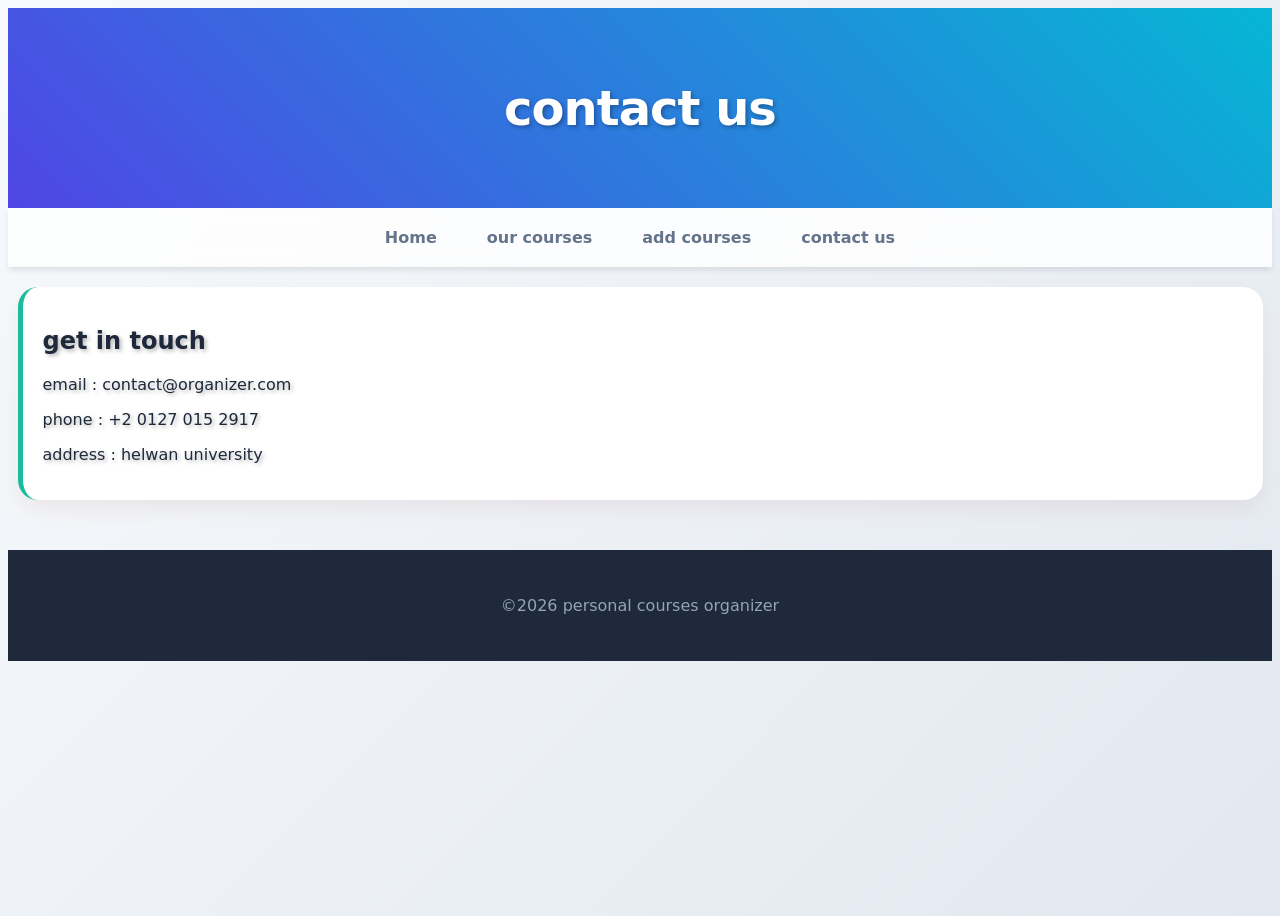
==== contact us.html @ cb7a6c1b "Add files via upload" ====
<!DOCTYPE html>
<html id="vsfd" lang="en">
<head>
    <meta charset="UTF-8">
    <meta name="viewport" content="width=device-width, initial-scale=1.0">
    <title>contact us - personal courses organizer</title>
    <link rel="stylesheet" href="design.css">

</head>
<body>
    <header>
        <h1> contact us</h1>
    </header>
    <nav>
        <a href="test.html">Home</a>
        <a href="our courses.html">our courses</a>
        <a href="add courses.html">add courses</a>
        <a href="contact us.html"> contact us</a>
    </nav>
    <main>
        <section >
            <h2> get in touch</h2>
            <p> email : contact@organizer.com</p>
            <p> phone : +2 0127 015 2917</p>
            <p> address : helwan university </p>
        </section>
    </main>
     <footer>
        <p> &copy;2026 personal courses organizer</p>
    </footer>
</body>
</html>
---- design.css ----
:root {
    --primary-color:#6366f1;
    --secondary-color:#4f46e5;
    --accent-color:#10b981;
    --bg-gradient:linear-gradient(135deg, #f8fafc 0%, #e2e8f0 100%);
    --white:#ffffff;
    --shadow-sm:0 4px 6px -1px rgba(0, 0, 0, 0.1);
    --shadow-lg:0 10px 25px -5px rgba(157, 46, 46, 0.1);
    --transition-fast: 0.2s ease;
    --transition-slow:0.4s cubic-bezier(0.4, 0, 0.2, 1);
}
body {
    font-family: 'inter', system-ui, -apple-system, BlinkMacSystemFont, 'Segoe UI', Roboto, Oxygen, Ubuntu, Cantarell, 'Open Sans', 'Helvetica Neue', sans-serif;
    background: var(--bg-gradient);
    color:#1e293b; 
    min-height: 100vh;
}
header {
    height: 200px;
    background: var(--primary-color);
    background-image: url('https://www.transparenttextures.com/patterns/cubes.png'), linear-gradient(45deg, #4f46e5, #06b6d4);
    color: var(--white);
    display: flex;
    flex-direction: column;
    justify-content: center;
    align-items: center;
    position: relative;
    overflow: hidden;
    text-shadow: 2px 2px 4px rgba(0, 0, 0, 0.3);
}
header h1 {
    font-size: 3rem;
    font-weight: 800;
    letter-spacing: -1px;
    z-index: 2;
}
nav {
    position: sticky;
    top: 0;
    z-index: 100;
    background: rgba(255, 255, 255, 0.8);
    backdrop-filter: blur(10px);
    display: flex;
    justify-content: center;
    gap: 10px;
    padding: 10px 0;
    box-shadow: var(--shadow-sm);
}
nav a {
    text-decoration: none;
    color: #64748b;
    font-weight: 600;
    padding: 10px 20px;
    border-radius: 8px;
    transition: var(--transition-slow);
}
nav a:hover {
    background: var(--primary-color);
    color: var(--white);
    transform: translateY(-2px);
}
main {
    width: 95%;
    max-width: 1200px;
    margin: 20px auto 50px auto ;
    padding: 20px;
    background: var(--white);
    border-radius: 20px;
    box-shadow: var(--shadow-lg);
    position: relative;
    z-index: 10;
    border-left: 5px solid #1abc9c;
     text-shadow: 2px 2px 4px rgba(0, 0, 0, 0.3);
}
table {
    width: 100%;
    border-collapse: separate;
    border-spacing: 0 10px;
    margin-top: 30px;
}
table th {
    background: transparent;
    color: #64748b;
    text-transform: uppercase;
    font-size: 0.8rem;
    letter-spacing: 1px;
    padding: 15px;
}
table td {
    background: #f8fafc;
    padding: 20px;
    border-top: 1px solid #f1f5f9;
    border-bottom: 1px solid #f1f5f9;
}
table tr td:first-child {
    border-radius: 12px 0 0 12px;
    border-left: 1px solid #f1f5f9;}
table tr td:last-child {
    border-radius: 0 12px 12px 0;
    border-right: 1px solid #f1f5f9;}
table tr:hover td {
    background: #eff6ff;
    border-color: var(--primary-color);
    transition: var(--transition-fast);
}
form {
    max-width: 600px;
    margin: 0 auto;
    padding: 20px;
}
input, textarea {
    width: 100%;
    padding: 15px;
    margin: 8px 0 25px 0;
    /* text-wrap: wrap; */
    border: 2px solid #e2e8f0;
    border-radius: 12px;
    font-size: 1rem;
    background: #fdfdfd;
    transition: var(--transition-fast);
}
input:focus {
    outline: none;
    border-color: var(--primary-color);
    box-shadow: 0 0 0 4px rgba(99, 102, 241, 0.1);
}
button {
    margin-bottom: 2px;
    width: 100%;
    padding: 16px;
    background: var(--primary-color);
    color: white;
    border : none;
    border-radius: 12px;
    font-size: 1.1rem;
    font-weight: 700;
    cursor: pointer;
    transition: var(--transition-slow);
    box-shadow: 0 4px 14px 14px 0 rgba(99, 102, 241, 0.39);
    text-shadow: 2px 2px 4px rgba(0, 0, 0, 0.3);
}
button:hover {
    background: var(--secondary-color);
    transform: scale(1.02);
    box-shadow: 0 6px 20px rgba(99, 102, 241, 0.23);
}
.cards{
    display: flex;
    width: 100%;
justify-content: space-around;
flex-wrap: wrap;
gap: 20px;
}
.card{
    width: calc(90%/3);
    background-color: #10b981;
    text-align: center;

}
footer {
    text-align: center;
    background: #1e293b;
    color: #94a3b8;
    margin-top: 50px;
    text-align: center;
    padding: 30px;
    font-size: 1rem;
}
.icon{
    margin-right: 8px;
    font-size: 1.2rem;
} 
@media(max-width:768px){
    main {
        padding: 20px;
        margin-top: -30px;
    }
    header h1 {font-size: 2rem;}
}
.hero-container {
    display: flex;
    align-items: center;
    justify-content: space-between;
    min-height: 80vh;
    background: #ffffff;
    /*background-image: radial-gradient(circle at 20% 30%, #2c3e50 0%, #1a1a1a 100%);*/
    color: rgb(0, 0, 0);
    padding: 0 3%;
    overflow: hidden;
   /* margin: 0;*/
   /* width: 100%;
    max-width: 100%;*/
}
.hero-content {
    flex: 1;
    padding-right: 50px;
}
.hero-content h1 {
    font-size: 3.5rem;
    line-height: 1.1;
    margin: 20px 0;
    font-weight: 800;
}
.hero-content h1 span {
    color: #1abc9c;
}
.hero-content p{
    font-size: 1.1rem;
    color: #000000;
    margin-bottom: 30px;
    max-width: 500px;
}
.hero-btns {
    display: flex;
    gap: 20px;
}
.btn-primary, .btn-secondary {
    padding: 15px 35px;
    border-radius: 5px;
    text-decoration: none;
    font-weight: bold;
    transition: 0.3s;
}
.btn-secondary {
    border: 2px solid #16a085;
    color: #16a085;
}
.btn-primary {
    background: #1abc9c;
    color: rgb(255, 255, 255);
}
.btn-primary:hover {
    background: #16a085;
    transform: translateY(-3px);
}
.btn-secondary:hover {
    background: #16a085;
    color: rgb(255, 255, 255);
}
@media (max-width:768px) {
    .hero-container {
        flex-direction: column;
        text-align: center;
        padding: 50px 20px;
    }
    .hero-content {
        padding-right: 0;
        margin-bottom: 50px;
    }
    .hero-content h1 {
        font-size: 2.5rem;
    }
    .hero-btns {
        justify-content: center;
    }
}
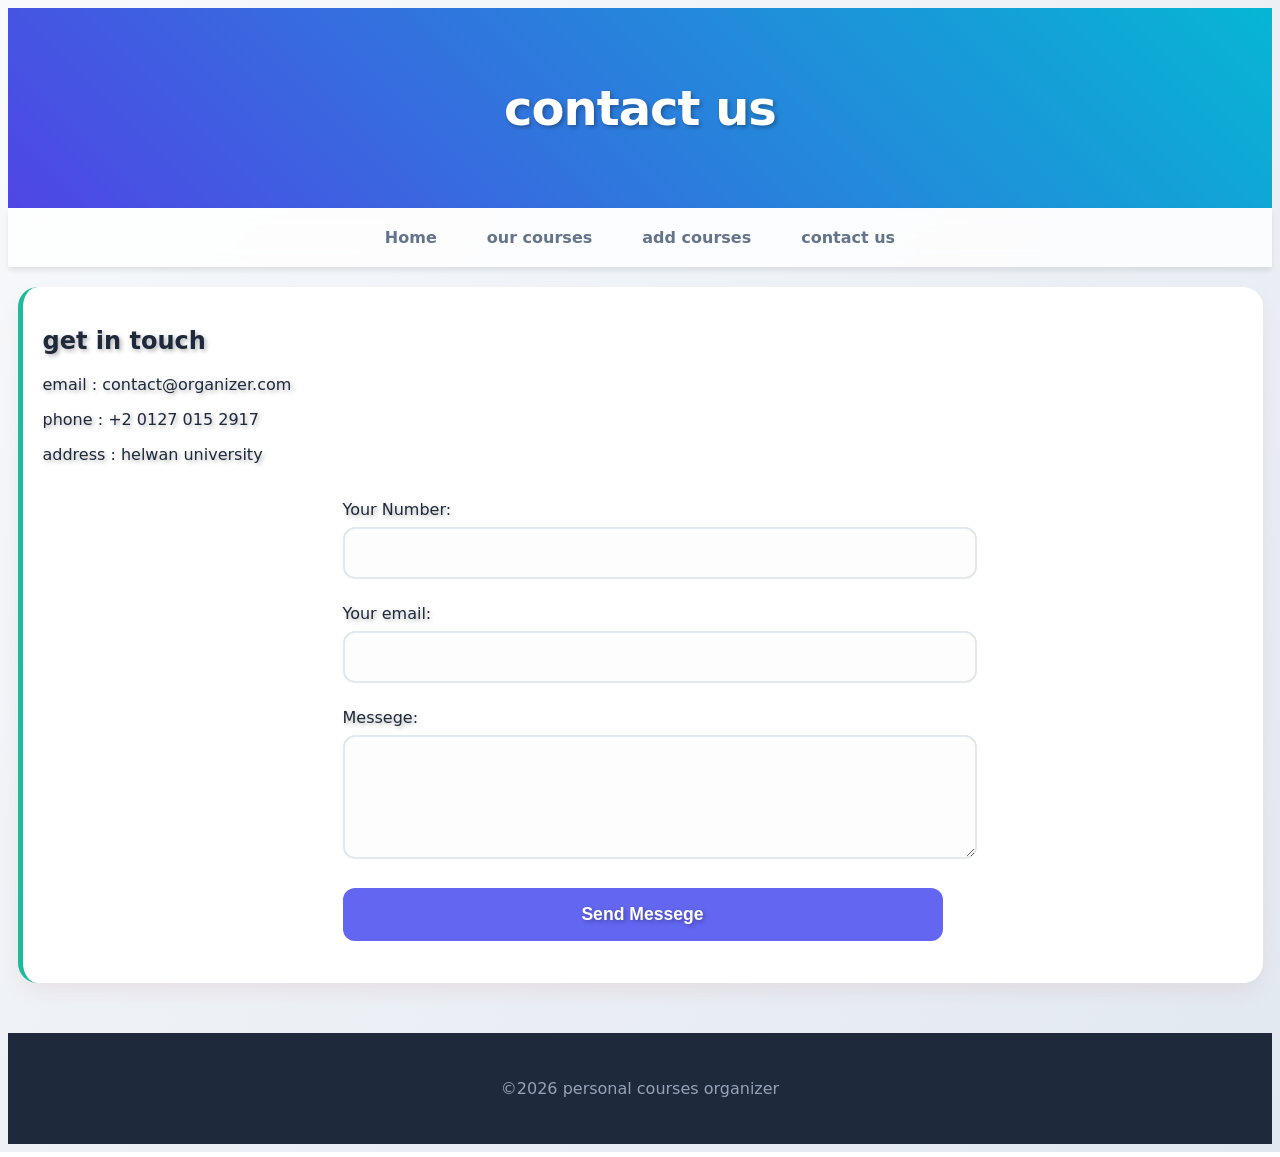
==== commit 49be22b9: "Add files via upload" ====
--- a/contact us.html
+++ b/contact us.html
@@ -12,7 +12,7 @@
         <h1> contact us</h1>
     </header>
     <nav>
-        <a href="test.html">Home</a>
+        <a href="index.html">Home</a>
         <a href="our courses.html">our courses</a>
         <a href="add courses.html">add courses</a>
         <a href="contact us.html"> contact us</a>
@@ -23,6 +23,15 @@
             <p> email : contact@organizer.com</p>
             <p> phone : +2 0127 015 2917</p>
             <p> address : helwan university </p>
+             <form>
+                <label for="your number">Your Number:</label>
+                <input type="number" required>
+                <label for="your email"> Your email: </label>
+                <input type="text" required> 
+                <label for="Messege">Messege:</label>
+                <textarea wrap="soft" rows="5"></textarea>
+                <button type="submit">Send Messege</button>
+            </form>
         </section>
     </main>
      <footer>
--- a/design.css
+++ b/design.css
@@ -112,7 +112,7 @@
     width: 100%;
     padding: 15px;
     margin: 8px 0 25px 0;
-    /* text-wrap: wrap; */
+    text-wrap: wrap; 
     border: 2px solid #e2e8f0;
     border-radius: 12px;
     font-size: 1rem;
@@ -171,11 +171,32 @@
     font-size: 1.2rem;
 } 
 @media(max-width:768px){
+    nav {
+        flex-direction: column;
+        align-items: center;
+    }
+    nav a {
+        margin: 10px 0;
+        width: 100%;
+        text-align: center;
+    }
+    .hero-container {
+        flex-direction: column;
+        text-align: center;
+        padding: 40px 20px;
+    }
+    .hero-content {
+        padding-right: 0;
+        margin-bottom: 30px;
+    }
+    .hero-content h1 {
+        font-size: 2.2rem;
+    }
     main {
-        padding: 20px;
-        margin-top: -30px;
-    }
-    header h1 {font-size: 2rem;}
+        width: 95%;
+        overflow: auto;
+    }
+    
 }
 .hero-container {
     display: flex;
@@ -183,13 +204,9 @@
     justify-content: space-between;
     min-height: 80vh;
     background: #ffffff;
-    /*background-image: radial-gradient(circle at 20% 30%, #2c3e50 0%, #1a1a1a 100%);*/
     color: rgb(0, 0, 0);
     padding: 0 3%;
     overflow: hidden;
-   /* margin: 0;*/
-   /* width: 100%;
-    max-width: 100%;*/
 }
 .hero-content {
     flex: 1;
@@ -253,4 +270,5 @@
     .hero-btns {
         justify-content: center;
     }
+    
 }
